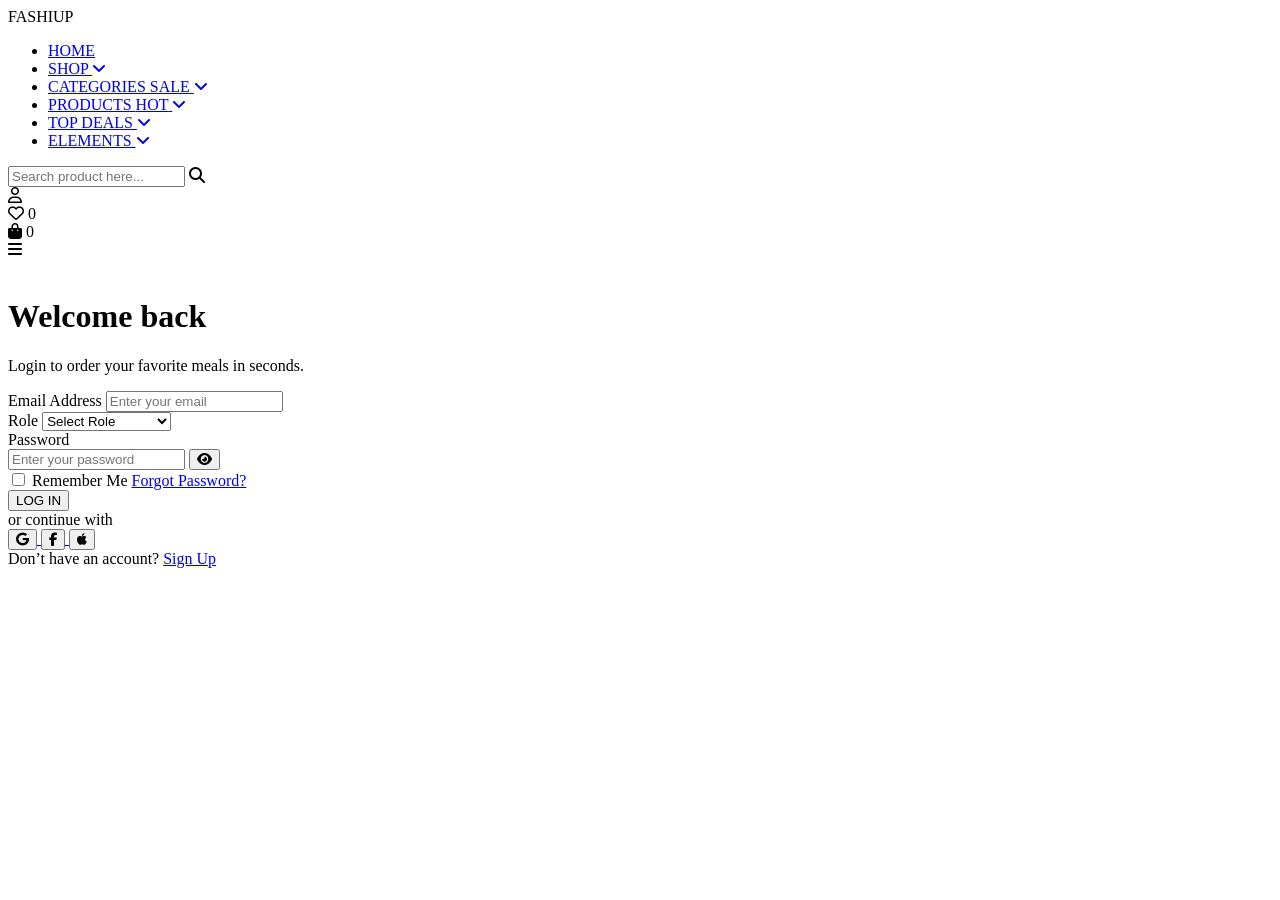
==== login.html @ 18b17694 "first commit" ====
<!DOCTYPE html>
<html lang="en">

<head>
    <meta charset="UTF-8">
    <meta name="viewport" content="width=device-width, initial-scale=1.0">
    <title>Login</title>
    <!-- ICONS -->
    <link rel="stylesheet" href="https://cdnjs.cloudflare.com/ajax/libs/font-awesome/6.5.2/css/all.min.css" />
    <link rel="stylesheet" href="style.css">
    <link rel="stylesheet" href="./login.css">
</head>

<body>

    <body>
        <!-- ================= HEADER ================= -->
        <header>

            <nav class="navbar">

                <div class="logo">FASHIUP</div>

                <ul class="nav-links" id="navLinks">

                    <li><a href="#">HOME</a></li>

                    <li>
                        <a href="#">
                            SHOP <i class="fa-solid fa-angle-down"></i>
                        </a>
                    </li>

                    <li>
                        <a href="#">
                            CATEGORIES
                            <span class="badge">SALE</span>
                            <i class="fa-solid fa-angle-down"></i>
                        </a>
                    </li>

                    <li>
                        <a href="#">
                            PRODUCTS
                            <span class="badge hot">HOT</span>
                            <i class="fa-solid fa-angle-down"></i>
                        </a>
                    </li>

                    <li>
                        <a href="#">
                            TOP DEALS <i class="fa-solid fa-angle-down"></i>
                        </a>
                    </li>

                    <li>
                        <a href="#">
                            ELEMENTS <i class="fa-solid fa-angle-down"></i>
                        </a>
                    </li>

                </ul>

                <div class="right-nav">

                    <div class="search-box">
                        <input type="text" placeholder="Search product here..." />
                        <i class="fa-solid fa-magnifying-glass"></i>
                    </div>

                    <div class="icons">

                        <div>
                            <i class="fa-regular fa-user"></i>
                        </div>

                        <div>
                            <i class="fa-regular fa-heart"></i>
                            <span class="count">0</span>
                        </div>

                        <div>
                            <i class="fa-solid fa-bag-shopping"></i>
                            <span class="count">0</span>
                        </div>

                    </div>

                </div>

                <div class="menu-btn" id="menuBtn">
                    <i class="fa-solid fa-bars"></i>
                </div>

            </nav>

        </header>
        <main>

            <div class="card-container">
                <div class="card-header">
                    <div class="brand-pill">
                        <span><img src="./Assets/Stackly logo-100kb.webp" alt=""></span>
                    </div>
                    <h1>Welcome back</h1>
                    <p>Login to order your favorite meals in seconds.</p>
                </div>

                <form class="auth-form">
                    <div class="input-group">
                        <label>Email Address</label>

                        <input type="email" id="emailAddress" placeholder="Enter your email" required>
                    </div>
                    
                    <div class="input-group">
                        <label>Role</label>
                        <select name="role" id="role" required>
                            <option value="" selected disabled>Select Role</option>
                            <option value="User">User</option>
                            <option value="Restaurant Admin">Restaurant Admin</option>
                            <option value="Delivery Partner">Delivery Partner</option>
                        </select>
                    </div>

                    <div class="input-group">
                        <label>Password</label>

                        <div class="password-field">

                            <input type="password" id="password" placeholder="Enter your password" required
                                autocomplete="off">

                            <button type="button" class="toggle-password" id="togglePassword">
                                <i class="fas fa-eye"></i>
                            </button>

                        </div>
                    </div>
                    <div class="action-row remember-row">

                        <label class="remember-me">
                            <input type="checkbox" id="rememberMe">
                            <span>Remember Me</span>
                        </label>

                        <a href="./404.html">Forgot Password?</a>

                    </div>


                    <button type="submit" class="main-btn">LOG IN</button>

                    <div class="social-divider">or continue with</div>

                    <div class="social-row">
                        <a href="./404.html">
                            <button type="button" class="social-btn google"><i class="fab fa-google"></i></button>
                        </a>
                        <a href="./404.html">
                            <button type="button" class="social-btn facebook"><i class="fab fa-facebook-f"></i></button>
                        </a>
                        <a href="./404.html">
                            <button type="button" class="social-btn apple"><i class="fab fa-apple"></i></button>
                        </a>
                    </div>

                    <div class="footer-note">
                        Don’t have an account? <a href="sign.html">Sign Up</a>
                    </div>
                </form>
            </div>
        </main>
        <script>
            document.querySelector('.auth-form').addEventListener('submit', function (e) {
                e.preventDefault();

                const email =
                    document.getElementById('emailAddress').value;

                sessionStorage.setItem('userEmail', email);

                const role =
                    document.getElementById('role').value;

                sessionStorage.setItem(
                    'userRole',
                    role
                );

                if (role === 'User') {

                    window.location.href =
                        'Dashboard-Customer.html';

                } else if (role === 'Delivery Partner') {

                    window.location.href =
                        'Dashboard-DeliveryPartner.html';

                } else if (role === 'Restaurant Admin') {

                    window.location.href =
                        'Dashboard-Hotel.html';

                } else {

                    alert('Please select a role.');
                }
            });


            /* PASSWORD SHOW/HIDE */

            const togglePassword =
                document.getElementById('togglePassword');

            const password =
                document.getElementById('password');

            togglePassword.addEventListener('click', () => {

                if (password.type === 'password') {

                    password.type = 'text';

                    togglePassword.innerHTML =
                        '<i class="fas fa-eye-slash"></i>';

                } else {

                    password.type = 'password';

                    togglePassword.innerHTML =
                        '<i class="fas fa-eye"></i>';
                }

            });


            /* EMAIL VALIDATION */

            const emailInput =
                document.getElementById('emailAddress');

            emailInput.addEventListener('input', () => {

                /* REMOVE OLD ERROR */

                const existingError =
                    emailInput.parentElement
                        .querySelector('.error-message');

                if (existingError) {

                    existingError.remove();
                }

                const email =
                    emailInput.value.trim();

                const emailPattern =
                    /^[a-zA-Z0-9._%+-]+@[a-zA-Z0-9.-]+\.(com|in)$/;

                /* SHOW ERROR ONLY WHEN USER TYPES */

                if (
                    email.length > 0 &&
                    !emailPattern.test(email)
                ) {

                    showError(
                        emailInput,
                        'Email must end with .com or .in'
                    );
                }

            });


            /* SHOW ERROR FUNCTION */

            function showError(input, message) {

                const error =
                    document.createElement('small');

                error.className = 'error-message';

                error.style.color = 'red';

                error.style.marginTop = '5px';

                error.innerText = message;

                input.parentElement.appendChild(error);
            }
        </script>


    </body>

</html>
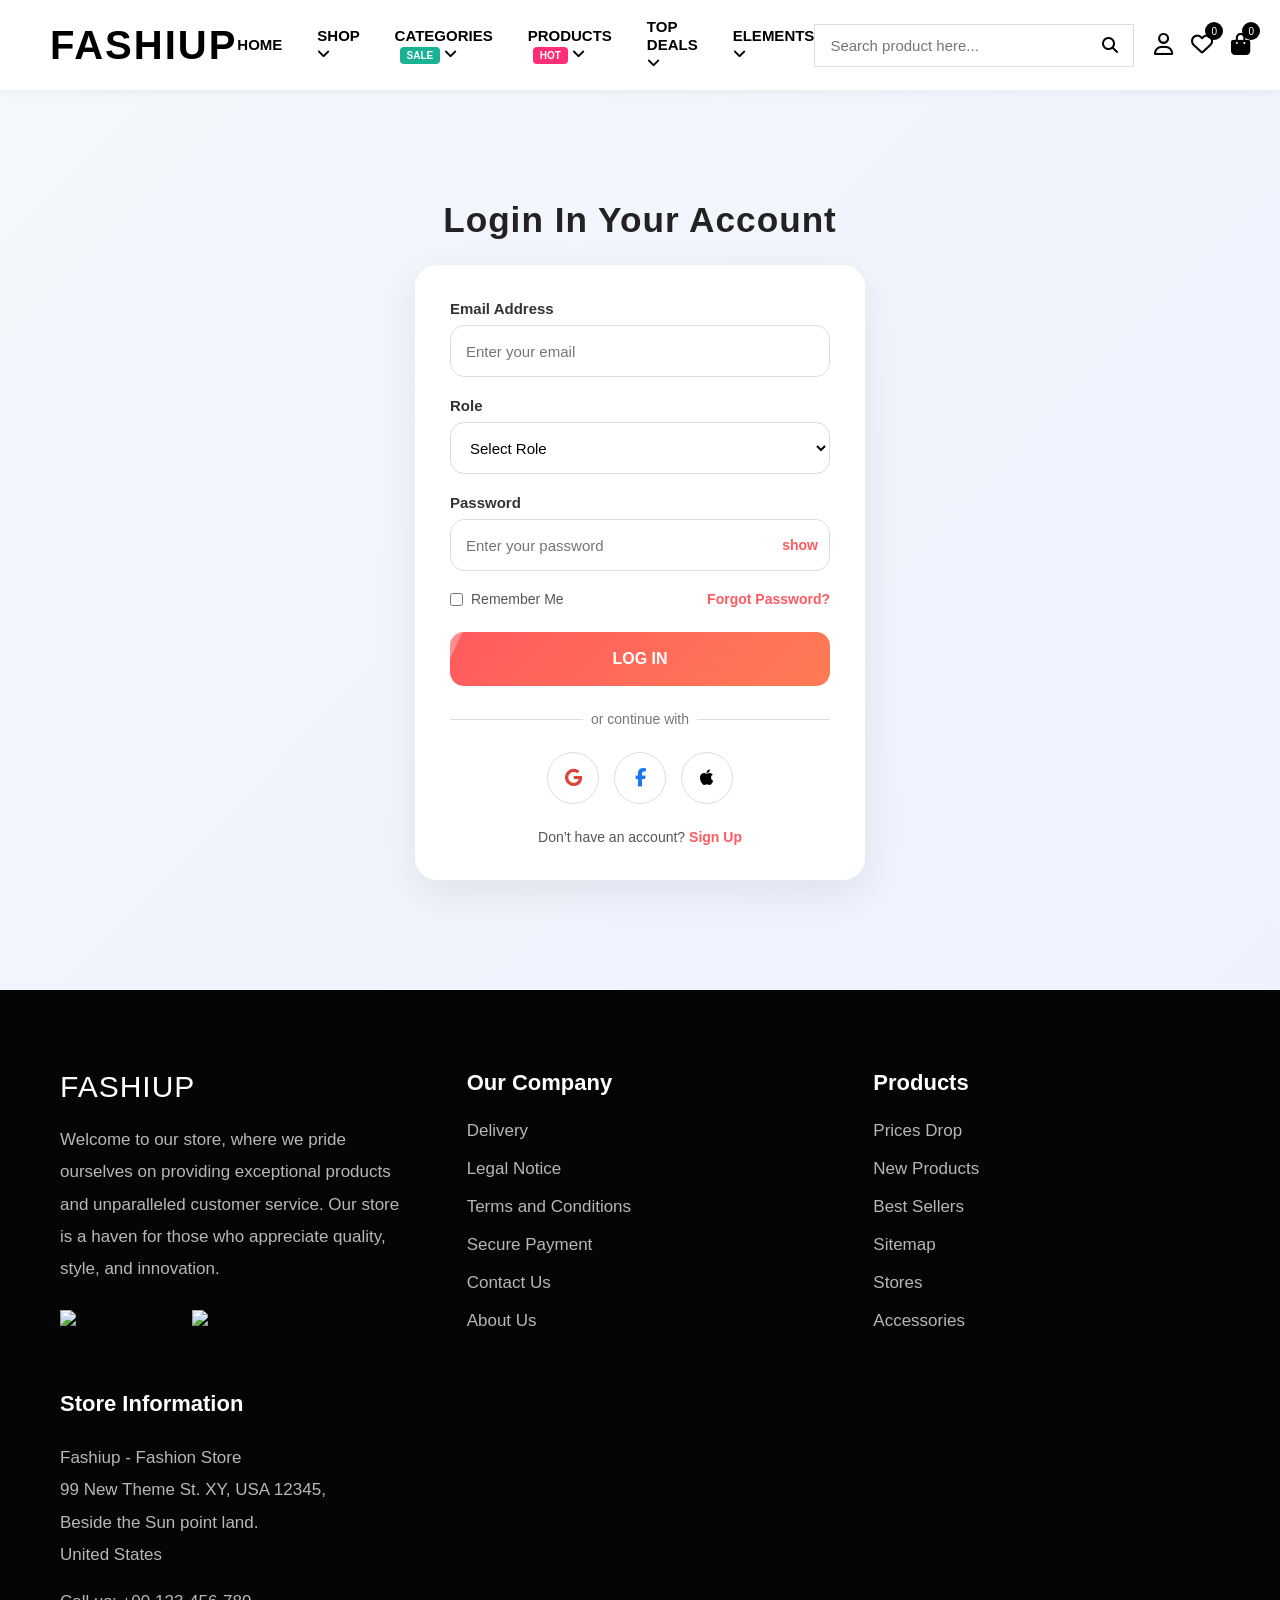
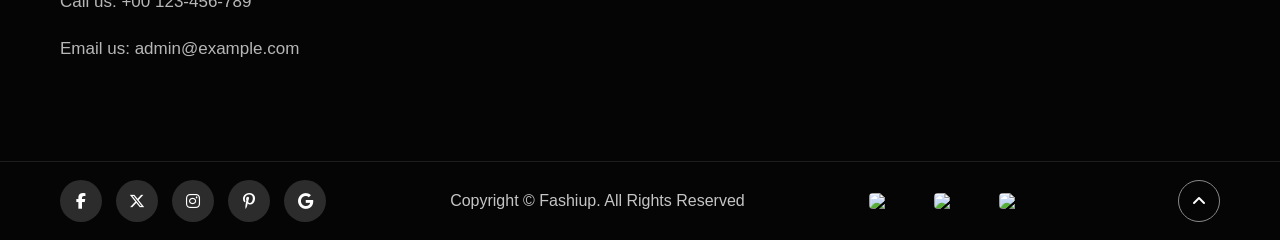
==== commit 9c4278c8: "login page completed" ====
--- a/login.html
+++ b/login.html
@@ -1,110 +1,115 @@
 <!DOCTYPE html>
 <html lang="en">
-
 <head>
-    <meta charset="UTF-8">
-    <meta name="viewport" content="width=device-width, initial-scale=1.0">
-    <title>Login</title>
-    <!-- ICONS -->
-    <link rel="stylesheet" href="https://cdnjs.cloudflare.com/ajax/libs/font-awesome/6.5.2/css/all.min.css" />
-    <link rel="stylesheet" href="style.css">
-    <link rel="stylesheet" href="./login.css">
+  <meta charset="UTF-8" />
+  <meta name="viewport" content="width=device-width, initial-scale=1.0"/>
+  <title>login</title>
+
+  <!-- ICONS -->
+  <link
+    rel="stylesheet"
+    href="https://cdnjs.cloudflare.com/ajax/libs/font-awesome/6.5.2/css/all.min.css"
+  />
+  <link rel="stylesheet" href="style.css">
+  <link rel="stylesheet" href="./login.css">
+    <link rel="stylesheet" href="https://fonts.googleapis.com/css2?family=Material+Symbols+Outlined" />
+ 
 </head>
-
 <body>
 
-    <body>
-        <!-- ================= HEADER ================= -->
-        <header>
-
-            <nav class="navbar">
-
-                <div class="logo">FASHIUP</div>
-
-                <ul class="nav-links" id="navLinks">
-
-                    <li><a href="#">HOME</a></li>
-
-                    <li>
-                        <a href="#">
-                            SHOP <i class="fa-solid fa-angle-down"></i>
-                        </a>
-                    </li>
-
-                    <li>
-                        <a href="#">
-                            CATEGORIES
-                            <span class="badge">SALE</span>
-                            <i class="fa-solid fa-angle-down"></i>
-                        </a>
-                    </li>
-
-                    <li>
-                        <a href="#">
-                            PRODUCTS
-                            <span class="badge hot">HOT</span>
-                            <i class="fa-solid fa-angle-down"></i>
-                        </a>
-                    </li>
-
-                    <li>
-                        <a href="#">
-                            TOP DEALS <i class="fa-solid fa-angle-down"></i>
-                        </a>
-                    </li>
-
-                    <li>
-                        <a href="#">
-                            ELEMENTS <i class="fa-solid fa-angle-down"></i>
-                        </a>
-                    </li>
-
-                </ul>
-
-                <div class="right-nav">
-
-                    <div class="search-box">
-                        <input type="text" placeholder="Search product here..." />
-                        <i class="fa-solid fa-magnifying-glass"></i>
-                    </div>
-
-                    <div class="icons">
-
-                        <div>
-                            <i class="fa-regular fa-user"></i>
-                        </div>
-
-                        <div>
-                            <i class="fa-regular fa-heart"></i>
-                            <span class="count">0</span>
-                        </div>
-
-                        <div>
-                            <i class="fa-solid fa-bag-shopping"></i>
-                            <span class="count">0</span>
-                        </div>
-
-                    </div>
-
+  <!-- ================= HEADER ================= -->
+
+  <header>
+
+    <nav class="navbar">
+
+      <div class="logo">FASHIUP</div>
+
+      <ul class="nav-links" id="navLinks">
+
+        <li><a href="#">HOME</a></li>
+
+        <li>
+          <a href="#">
+            SHOP <i class="fa-solid fa-angle-down"></i>
+          </a>
+        </li>
+
+        <li>
+          <a href="#">
+            CATEGORIES
+            <span class="badge">SALE</span>
+            <i class="fa-solid fa-angle-down"></i>
+          </a>
+        </li>
+
+        <li>
+          <a href="#">
+            PRODUCTS
+            <span class="badge hot">HOT</span>
+            <i class="fa-solid fa-angle-down"></i>
+          </a>
+        </li>
+
+        <li>
+          <a href="#">
+            TOP DEALS <i class="fa-solid fa-angle-down"></i>
+          </a>
+        </li>
+
+        <li>
+          <a href="#">
+            ELEMENTS <i class="fa-solid fa-angle-down"></i>
+          </a>
+        </li>
+
+      </ul>
+
+      <div class="right-nav">
+
+        <div class="search-box">
+          <input type="text" placeholder="Search product here..." />
+          <i class="fa-solid fa-magnifying-glass"></i>
+        </div>
+
+        <div class="icons">
+
+          <div>
+            <i class="fa-regular fa-user"></i>
+          </div>
+
+          <div>
+            <i class="fa-regular fa-heart"></i>
+            <span class="count">0</span>
+          </div>
+
+          <div>
+            <i class="fa-solid fa-bag-shopping"></i>
+            <span class="count">0</span>
+          </div>
+
+        </div>
+
+      </div>
+
+      <div class="menu-btn" id="menuBtn">
+        <i class="fa-solid fa-bars"></i>
+      </div>
+
+    </nav>
+
+  </header>
+
+
+  <!-- ================= Login container ================= -->
+   <section class="login">
+
+<div class="card-header">
+                    <h1>Login in your account</h1>
                 </div>
-
-                <div class="menu-btn" id="menuBtn">
-                    <i class="fa-solid fa-bars"></i>
-                </div>
-
-            </nav>
-
-        </header>
-        <main>
-
-            <div class="card-container">
-                <div class="card-header">
-                    <div class="brand-pill">
-                        <span><img src="./Assets/Stackly logo-100kb.webp" alt=""></span>
-                    </div>
-                    <h1>Welcome back</h1>
-                    <p>Login to order your favorite meals in seconds.</p>
-                </div>
+    <div class="card-container">
+
+                
 
                 <form class="auth-form">
                     <div class="input-group">
@@ -118,8 +123,7 @@
                         <select name="role" id="role" required>
                             <option value="" selected disabled>Select Role</option>
                             <option value="User">User</option>
-                            <option value="Restaurant Admin">Restaurant Admin</option>
-                            <option value="Delivery Partner">Delivery Partner</option>
+                            <option value="Seller">Seller</option>
                         </select>
                     </div>
 
@@ -132,7 +136,7 @@
                                 autocomplete="off">
 
                             <button type="button" class="toggle-password" id="togglePassword">
-                                <i class="fas fa-eye"></i>
+                                show
                             </button>
 
                         </div>
@@ -170,134 +174,142 @@
                     </div>
                 </form>
             </div>
-        </main>
-        <script>
-            document.querySelector('.auth-form').addEventListener('submit', function (e) {
-                e.preventDefault();
-
-                const email =
-                    document.getElementById('emailAddress').value;
-
-                sessionStorage.setItem('userEmail', email);
-
-                const role =
-                    document.getElementById('role').value;
-
-                sessionStorage.setItem(
-                    'userRole',
-                    role
-                );
-
-                if (role === 'User') {
-
-                    window.location.href =
-                        'Dashboard-Customer.html';
-
-                } else if (role === 'Delivery Partner') {
-
-                    window.location.href =
-                        'Dashboard-DeliveryPartner.html';
-
-                } else if (role === 'Restaurant Admin') {
-
-                    window.location.href =
-                        'Dashboard-Hotel.html';
-
-                } else {
-
-                    alert('Please select a role.');
-                }
-            });
-
-
-            /* PASSWORD SHOW/HIDE */
-
-            const togglePassword =
-                document.getElementById('togglePassword');
-
-            const password =
-                document.getElementById('password');
-
-            togglePassword.addEventListener('click', () => {
-
-                if (password.type === 'password') {
-
-                    password.type = 'text';
-
-                    togglePassword.innerHTML =
-                        '<i class="fas fa-eye-slash"></i>';
-
-                } else {
-
-                    password.type = 'password';
-
-                    togglePassword.innerHTML =
-                        '<i class="fas fa-eye"></i>';
-                }
-
-            });
-
-
-            /* EMAIL VALIDATION */
-
-            const emailInput =
-                document.getElementById('emailAddress');
-
-            emailInput.addEventListener('input', () => {
-
-                /* REMOVE OLD ERROR */
-
-                const existingError =
-                    emailInput.parentElement
-                        .querySelector('.error-message');
-
-                if (existingError) {
-
-                    existingError.remove();
-                }
-
-                const email =
-                    emailInput.value.trim();
-
-                const emailPattern =
-                    /^[a-zA-Z0-9._%+-]+@[a-zA-Z0-9.-]+\.(com|in)$/;
-
-                /* SHOW ERROR ONLY WHEN USER TYPES */
-
-                if (
-                    email.length > 0 &&
-                    !emailPattern.test(email)
-                ) {
-
-                    showError(
-                        emailInput,
-                        'Email must end with .com or .in'
-                    );
-                }
-
-            });
-
-
-            /* SHOW ERROR FUNCTION */
-
-            function showError(input, message) {
-
-                const error =
-                    document.createElement('small');
-
-                error.className = 'error-message';
-
-                error.style.color = 'red';
-
-                error.style.marginTop = '5px';
-
-                error.innerText = message;
-
-                input.parentElement.appendChild(error);
-            }
-        </script>
-
-
-    </body>
-
+   </section>
+  
+    <!-- ================= FOOTER SECTION ================= -->
+
+  <footer>
+
+    <div class="footer-container">
+
+      <!-- COLUMN 1 -->
+
+      <div class="footer-col">
+
+        <h3>FASHIUP</h3>
+
+        <p>
+          Welcome to our store, where we pride ourselves on
+          providing exceptional products and unparalleled customer service.
+          Our store is a haven for those who appreciate quality,
+          style, and innovation.
+        </p>
+
+        <div class="app-buttons">
+
+          <img src="https://upload.wikimedia.org/wikipedia/commons/7/78/Google_Play_Store_badge_EN.svg">
+
+          <img src="https://developer.apple.com/assets/elements/badges/download-on-the-app-store.svg">
+
+        </div>
+
+      </div>
+
+      <!-- COLUMN 2 -->
+
+      <div class="footer-col">
+
+        <h2>Our Company</h2>
+
+        <div class="footer-links">
+          <a href="#">Delivery</a>
+          <a href="#">Legal Notice</a>
+          <a href="#">Terms and Conditions</a>
+          <a href="#">Secure Payment</a>
+          <a href="#">Contact Us</a>
+          <a href="#">About Us</a>
+        </div>
+
+      </div>
+
+      <!-- COLUMN 3 -->
+
+      <div class="footer-col">
+
+        <h2>Products</h2>
+
+        <div class="footer-links">
+          <a href="#">Prices Drop</a>
+          <a href="#">New Products</a>
+          <a href="#">Best Sellers</a>
+          <a href="#">Sitemap</a>
+          <a href="#">Stores</a>
+          <a href="#">Accessories</a>
+        </div>
+
+      </div>
+
+      <!-- COLUMN 4 -->
+
+      <div class="footer-col">
+
+        <h2>Store Information</h2>
+
+        <p>
+          Fashiup - Fashion Store <br>
+          99 New Theme St. XY, USA 12345, <br>
+          Beside the Sun point land. <br>
+          United States
+        </p>
+
+        <p>Call us: +00 123-456-789</p>
+
+        <p>Email us: admin@example.com</p>
+
+      </div>
+
+    </div>
+
+    <!-- ================= FOOTER BOTTOM ================= -->
+
+    <div class="footer-bottom">
+
+      <!-- SOCIAL -->
+
+      <div class="social-icons">
+
+        <a href="#"><i class="fa-brands fa-facebook-f"></i></a>
+
+        <a href="#"><i class="fa-brands fa-x-twitter"></i></a>
+
+        <a href="#"><i class="fa-brands fa-instagram"></i></a>
+
+        <a href="#"><i class="fa-brands fa-pinterest-p"></i></a>
+
+        <a href="#"><i class="fa-brands fa-google"></i></a>
+
+      </div>
+
+      <!-- COPYRIGHT -->
+
+      <div class="copyright">
+        Copyright © Fashiup. All Rights Reserved
+      </div>
+
+      <!-- PAYMENT -->
+
+      <div class="payment">
+
+        <img src="https://upload.wikimedia.org/wikipedia/commons/5/5e/Visa_Inc._logo.svg">
+
+        <img src="https://upload.wikimedia.org/wikipedia/commons/b/b7/MasterCard_Logo.svg">
+
+        <img src="https://upload.wikimedia.org/wikipedia/commons/a/a4/Paypal_2014_logo.png">
+
+      </div>
+
+      <!-- TOP BUTTON -->
+
+      <div class="top-btn" id="topBtn">
+        <i class="fa-solid fa-angle-up"></i>
+      </div>
+
+    </div>
+
+  </footer>
+
+  <script src="script.js"></script>
+  <script src="./login.js"></script>
+
+</body>
 </html>
--- a/style.css
+++ b/style.css
@@ -0,0 +1,616 @@
+
+    *{
+      margin:0;
+      padding:0;
+      box-sizing:border-box;
+      font-family:Arial, Helvetica, sans-serif;
+    }
+
+    body{
+      overflow-x:hidden;
+    }
+
+    a{
+      text-decoration:none;
+      color:black;
+    }
+
+    /* ================= NAVBAR ================= */
+
+    header{
+      width:100%;
+      background:white;
+      position:sticky;
+      top:0;
+      z-index:1000;
+      box-shadow:0 2px 10px rgba(0,0,0,0.05);
+    }
+
+    .navbar{
+      width:100%;
+      min-height:90px;
+
+      display:flex;
+      justify-content:space-between;
+      align-items:center;
+
+      padding:0 50px;
+    }
+
+    .logo{
+      font-size:40px;
+      font-weight:bold;
+      letter-spacing:2px;
+    }
+
+    .nav-links{
+      display:flex;
+      align-items:center;
+      gap:35px;
+    }
+
+    .nav-links li{
+      list-style:none;
+      position:relative;
+    }
+
+    .nav-links li a{
+      font-size:15px;
+      font-weight:600;
+      transition:0.3s;
+    }
+
+    .nav-links li a:hover{
+      color:#c97d53;
+    }
+
+    .badge{
+      background:#19b394;
+      color:white;
+      font-size:10px;
+      padding:3px 7px;
+      border-radius:4px;
+      margin-left:5px;
+    }
+
+    .badge.hot{
+      background:#ff2d75;
+    }
+
+    .right-nav{
+      display:flex;
+      align-items:center;
+      gap:20px;
+    }
+
+    .search-box{
+      display:flex;
+      align-items:center;
+      border:1px solid #ddd;
+      padding:12px 15px;
+      width:320px;
+      background:white;
+    }
+
+    .search-box input{
+      border:none;
+      outline:none;
+      width:100%;
+      font-size:15px;
+    }
+
+    .search-box i{
+      cursor:pointer;
+    }
+
+    .icons{
+      display:flex;
+      align-items:center;
+      gap:18px;
+      font-size:22px;
+    }
+
+    .icons div{
+      position:relative;
+      cursor:pointer;
+    }
+
+    .count{
+      position:absolute;
+      top:-10px;
+      right:-10px;
+
+      background:black;
+      color:white;
+
+      width:18px;
+      height:18px;
+
+      border-radius:50%;
+
+      display:flex;
+      justify-content:center;
+      align-items:center;
+
+      font-size:10px;
+    }
+
+    /* ================= HERO ================= */
+
+    .hero{
+      width:100%;
+      padding: 20px;
+      min-height:100vh;
+      overflow-x: hidden;
+      background:
+      linear-gradient(rgba(255,255,255,0.1),rgba(255,255,255,0.1)),
+      url("./src/home.webp");
+     background-repeat:no-repeat;
+
+     background-size:cover;
+    background-position:center top;
+
+      display:flex;
+      align-items:center;
+      justify-content:flex-end;
+      padding:50px 8%;
+        transition: 1s;
+    }
+
+    .hero:hover .side-arrow{
+      display: flex;
+
+    }
+
+
+    .side-arrow{
+      height:50px;
+      width: 50px;
+      border-radius: 50%;
+      border: none;
+      color: white;
+      background: black;
+      font-weight: bold;
+      display: none;
+      justify-content: center;
+      align-items: center;
+      position: absolute;
+      transition: 1s;
+    }
+
+    .arr1{  
+      top: 50%;
+      padding-left: 8px;
+      left: 40px;
+    }
+
+      .arr2{
+      top: 50%;
+      right: 40px;
+    }
+
+
+ 
+    .hero-content{
+        display: none;
+      max-width:500px;
+    }
+
+
+.hero-content.active{
+    display:block;
+}
+
+    .hero-content p{
+      font-size:20px;
+      letter-spacing:1px;
+      margin-bottom:20px;
+    }
+
+    .hero-content h1{
+      font-size:78px;
+      line-height:1.1;
+      font-weight:500;
+      margin-bottom:35px;
+    }
+
+    .hero-content button{
+      padding:18px 35px;
+      border:none;
+      background:black;
+      color:white;
+      font-size:15px;
+      font-weight:bold;
+      cursor:pointer;
+      transition:0.4s;
+    }
+
+    .hero-content button:hover{
+      background:#c97d53;
+    }
+
+    /* ================= HAMBURGER ================= */
+
+    .menu-btn{
+      display:none;
+      font-size:28px;
+      cursor:pointer;
+    }
+
+    /* ================= RESPONSIVE ================= */
+
+    @media(max-width:1200px){
+
+        .hero{
+            background-position: center;
+        }
+
+      .nav-links{
+        gap:20px;
+      }
+
+      .hero-content h1{
+        font-size:60px;
+      }
+
+      .search-box{
+        width:250px;
+      }
+    }
+
+    @media(max-width:992px){
+
+      .navbar{
+        padding:20px;
+      }
+
+      .menu-btn{
+        display:block;
+      }
+
+      .nav-links{
+        position:absolute;
+        top:90px;
+        left:-100%;
+
+        width:100%;
+        background:white;
+
+        flex-direction:column;
+        align-items:flex-start;
+
+        padding:30px;
+
+        transition:0.5s;
+      }
+
+      .nav-links.active{
+        left:0;
+      }
+
+      .right-nav{
+        display:none;
+      }
+
+      .hero{
+        justify-content:center;
+        text-align:center;
+      }
+
+      .hero-content h1{
+        font-size:55px;
+      }
+    }
+
+    @media(max-width:768px){
+
+      .logo{
+        font-size:30px;
+      }
+
+      .hero{
+        padding:40px 20px;
+      }
+
+      .hero-content p{
+        font-size:16px;
+      }
+
+      .hero-content h1{
+        font-size:42px;
+      }
+
+      .hero-content button{
+        padding:15px 28px;
+      }
+    }
+
+    @media (max-width:768px) {
+            .hero{
+        justify-content:center;
+        text-align:center;
+        padding:20px;
+
+        background-position:left;
+    }
+
+        
+    }
+
+    @media(max-width:480px){
+
+          .hero{
+        min-height:100vh;
+        padding:15px;
+            background-position:20% center;
+    }
+      .hero-content h1{
+        font-size:34px;
+      }
+
+      .hero-content p{
+        font-size:14px;
+      }
+
+      .hero-content button{
+        width:100%;
+      }
+
+      .navbar{
+        min-height:75px;
+      }
+
+      .nav-links{
+        top:75px;
+      }
+    }
+
+    @media (max-width:320px) {
+                .hero{
+        min-height:100vh;
+        padding:15px;
+            background-position:20% center;
+    }
+    }
+
+
+    /* footer */
+
+    a{
+  text-decoration:none;
+}
+
+/* ================= FOOTER ================= */
+
+footer{
+  width:100%;
+  background:#050505;
+  color:white;
+  overflow:hidden;
+}
+
+.footer-container{
+  width:100%;
+  max-width:1400px;
+  margin:auto;
+
+  display:grid;
+  grid-template-columns:
+  repeat(auto-fit,minmax(250px,1fr));
+
+  gap:60px;
+
+  padding:80px 60px;
+}
+
+/* ================= COLUMN ================= */
+
+.footer-col h2{
+  font-size:22px;
+  margin-bottom:25px;
+  font-weight:600;
+}
+
+.footer-col h3{
+  font-size:30px;
+  margin-bottom:20px;
+  font-weight:500;
+  letter-spacing:1px;
+}
+
+.footer-col p{
+  color:#b7b7b7;
+  line-height:1.9;
+  font-size:17px;
+  margin-bottom:15px;
+}
+
+.footer-links{
+  display:flex;
+  flex-direction:column;
+  gap:18px;
+}
+
+.footer-links a{
+  color:#b7b7b7;
+  transition:0.3s;
+  font-size:17px;
+}
+
+.footer-links a:hover{
+  color:white;
+  transform:translateX(5px);
+}
+
+/* ================= APP BUTTONS ================= */
+
+.app-buttons{
+  display:flex;
+  gap:12px;
+  margin-top:25px;
+  flex-wrap:wrap;
+}
+
+.app-buttons img{
+  width:120px;
+  cursor:pointer;
+  transition:0.3s;
+}
+
+.app-buttons img:hover{
+  transform:scale(1.05);
+}
+
+/* ================= BOTTOM FOOTER ================= */
+
+.footer-bottom{
+  border-top:1px solid rgba(255,255,255,0.1);
+
+  display:flex;
+  justify-content:space-between;
+  align-items:center;
+
+  padding:18px 60px;
+  gap:20px;
+  flex-wrap:wrap;
+}
+
+/* ================= SOCIAL ICONS ================= */
+
+.social-icons{
+  display:flex;
+  align-items:center;
+  gap:14px;
+}
+
+.social-icons a{
+  width:42px;
+  height:42px;
+
+  background:#2c2c2c;
+  border-radius:50%;
+
+  display:flex;
+  justify-content:center;
+  align-items:center;
+
+  color:white;
+  font-size:16px;
+
+  transition:0.3s;
+}
+
+.social-icons a:hover{
+  background:white;
+  color:black;
+  transform:translateY(-5px);
+}
+
+/* ================= COPYRIGHT ================= */
+
+.copyright{
+  color:#c5c5c5;
+  font-size:16px;
+  text-align:center;
+}
+
+/* ================= PAYMENT ================= */
+
+.payment{
+  display:flex;
+  align-items:center;
+  gap:10px;
+  flex-wrap:wrap;
+}
+
+.payment img{
+  width:55px;
+  border-radius:4px;
+}
+
+/* ================= TOP BUTTON ================= */
+
+.top-btn{
+  width:42px;
+  height:42px;
+
+  border:1px solid #888;
+  border-radius:50%;
+
+  display:flex;
+  justify-content:center;
+  align-items:center;
+
+  color:white;
+  cursor:pointer;
+
+  transition:0.3s;
+}
+
+.top-btn:hover{
+  background:white;
+  color:black;
+}
+
+/* ================= RESPONSIVE ================= */
+
+@media(max-width:992px){
+
+  .footer-container{
+    padding:60px 30px;
+    gap:40px;
+  }
+
+  .footer-bottom{
+    padding:20px 30px;
+    justify-content:center;
+  }
+}
+
+@media(max-width:768px){
+
+  .footer-container{
+    grid-template-columns:1fr;
+    text-align:center;
+  }
+
+  .footer-links{
+    align-items:center;
+  }
+
+  .app-buttons{
+    justify-content:center;
+  }
+
+  .footer-bottom{
+    flex-direction:column;
+  }
+
+  .social-icons{
+    justify-content:center;
+  }
+
+  .payment{
+    justify-content:center;
+  }
+}
+
+@media(max-width:480px){
+
+  .footer-container{
+    padding:50px 20px;
+  }
+
+  .footer-col h3{
+    font-size:26px;
+  }
+
+  .footer-col p,
+  .footer-links a{
+    font-size:15px;
+  }
+
+  .copyright{
+    font-size:14px;
+  }
+}
--- a/login.css
+++ b/login.css
@@ -0,0 +1,349 @@
+/* ================= LOGIN SECTION ================= */
+
+.login{
+    width: 100%;
+    min-height: 100vh;
+    background: linear-gradient(135deg,#f4f7fb,#eef2ff);
+    display: flex;
+    flex-direction: column;
+    justify-content: center;
+    align-items: center;
+    padding: 40px 20px;
+    overflow: hidden;
+}
+
+/* ================= HEADER ================= */
+
+.card-header{
+    text-align: center;
+    margin-bottom: 25px;
+    animation: fadeDown 1s ease;
+}
+
+.card-header h1{
+    font-size: 2.2rem;
+    color: #222;
+    font-weight: 700;
+    text-transform: capitalize;
+    letter-spacing: 1px;
+}
+
+/* ================= CARD ================= */
+
+.card-container{
+    width: 100%;
+    max-width: 450px;
+    background: rgba(255,255,255,0.95);
+    padding: 35px;
+    border-radius: 22px;
+    box-shadow: 0 12px 40px rgba(0,0,0,0.08);
+    backdrop-filter: blur(8px);
+
+    animation: fadeUp 1s ease;
+    transition: 0.4s ease;
+}
+
+.card-container:hover{
+    transform: translateY(-5px);
+    box-shadow: 0 18px 50px rgba(0,0,0,0.12);
+}
+
+/* ================= FORM ================= */
+
+.auth-form{
+    width: 100%;
+}
+
+.input-group{
+    margin-bottom: 20px;
+    animation: fadeIn 1s ease;
+}
+
+.input-group label{
+    display: block;
+    margin-bottom: 8px;
+    font-size: 15px;
+    font-weight: 600;
+    color: #333;
+}
+
+.input-group input,
+.input-group select{
+    width: 100%;
+    height: 52px;
+    padding: 0 15px;
+    border: 1px solid #dcdcdc;
+    border-radius: 14px;
+    outline: none;
+    font-size: 15px;
+    transition: all 0.3s ease;
+    background: #fff;
+}
+
+/* INPUT ANIMATION */
+
+.input-group input:focus,
+.input-group select:focus{
+    border-color: #ff5a5f;
+    box-shadow: 0 0 0 5px rgba(255,90,95,0.15);
+    transform: scale(1.02);
+}
+
+/* ================= PASSWORD FIELD ================= */
+
+.password-field{
+    position: relative;
+}
+
+.password-field input{
+    padding-right: 70px;
+}
+
+.toggle-password{
+    position: absolute;
+    right: 12px;
+    top: 50%;
+    transform: translateY(-50%);
+    border: none;
+    background: transparent;
+    color: #ff5a5f;
+    font-weight: 700;
+    cursor: pointer;
+    font-size: 14px;
+    transition: 0.3s ease;
+}
+
+.toggle-password:hover{
+    color: #e5494e;
+    transform: translateY(-50%) scale(1.1);
+}
+
+/* ================= REMEMBER ROW ================= */
+
+.remember-row{
+    display: flex;
+    justify-content: space-between;
+    align-items: center;
+    margin-bottom: 25px;
+    gap: 10px;
+    flex-wrap: wrap;
+}
+
+.remember-me{
+    display: flex;
+    align-items: center;
+    gap: 8px;
+    font-size: 14px;
+    color: #555;
+}
+
+.remember-row a{
+    color: #ff5a5f;
+    font-size: 14px;
+    font-weight: 600;
+    transition: 0.3s ease;
+}
+
+.remember-row a:hover{
+    text-decoration: underline;
+    transform: translateX(3px);
+}
+
+/* ================= MAIN BUTTON ================= */
+
+.main-btn{
+    width: 100%;
+    height: 54px;
+    border: none;
+    border-radius: 14px;
+    background: linear-gradient(135deg,#ff5a5f,#ff7b54);
+    color: white;
+    font-size: 16px;
+    font-weight: 700;
+    cursor: pointer;
+    transition: 0.4s ease;
+    position: relative;
+    overflow: hidden;
+}
+
+/* BUTTON HOVER EFFECT */
+
+.main-btn:hover{
+    transform: translateY(-3px);
+    box-shadow: 0 10px 25px rgba(255,90,95,0.35);
+}
+
+/* SHINE EFFECT */
+
+.main-btn::before{
+    content: "";
+    position: absolute;
+    top: 0;
+    left: -100%;
+    width: 100%;
+    height: 100%;
+    background: rgba(255,255,255,0.3);
+    transform: skewX(-25deg);
+    transition: 0.6s;
+}
+
+.main-btn:hover::before{
+    left: 120%;
+}
+
+/* ================= DIVIDER ================= */
+
+.social-divider{
+    text-align: center;
+    margin: 25px 0;
+    font-size: 14px;
+    color: #777;
+    position: relative;
+}
+
+.social-divider::before,
+.social-divider::after{
+    content: "";
+    position: absolute;
+    top: 50%;
+    width: 35%;
+    height: 1px;
+    background: #ddd;
+}
+
+.social-divider::before{
+    left: 0;
+}
+
+.social-divider::after{
+    right: 0;
+}
+
+/* ================= SOCIAL BUTTONS ================= */
+
+.social-row{
+    display: flex;
+    justify-content: center;
+    gap: 15px;
+    margin-bottom: 25px;
+}
+
+.social-btn{
+    width: 52px;
+    height: 52px;
+    border-radius: 50%;
+    border: 1px solid #ddd;
+    background: white;
+    cursor: pointer;
+    font-size: 18px;
+    transition: 0.4s ease;
+}
+
+.social-btn:hover{
+    transform: translateY(-5px) rotate(8deg);
+    box-shadow: 0 8px 20px rgba(0,0,0,0.12);
+}
+
+.google{
+    color: #db4437;
+}
+
+.facebook{
+    color: #1877f2;
+}
+
+.apple{
+    color: #000;
+}
+
+/* ================= FOOTER ================= */
+
+.footer-note{
+    text-align: center;
+    font-size: 14px;
+    color: #555;
+}
+
+.footer-note a{
+    color: #ff5a5f;
+    font-weight: 700;
+    transition: 0.3s;
+}
+
+.footer-note a:hover{
+    text-decoration: underline;
+}
+
+/* ================= KEYFRAMES ================= */
+
+@keyframes fadeUp{
+    from{
+        opacity: 0;
+        transform: translateY(50px);
+    }
+    to{
+        opacity: 1;
+        transform: translateY(0);
+    }
+}
+
+@keyframes fadeDown{
+    from{
+        opacity: 0;
+        transform: translateY(-40px);
+    }
+    to{
+        opacity: 1;
+        transform: translateY(0);
+    }
+}
+
+@keyframes fadeIn{
+    from{
+        opacity: 0;
+    }
+    to{
+        opacity: 1;
+    }
+}
+
+/* ================= RESPONSIVE ================= */
+
+@media(max-width:768px){
+
+    .card-header h1{
+        font-size: 1.8rem;
+    }
+
+    .card-container{
+        padding: 28px;
+    }
+}
+
+@media(max-width:480px){
+
+    .login{
+        padding: 20px 15px;
+    }
+
+    .card-header h1{
+        font-size: 1.5rem;
+    }
+
+    .card-container{
+        padding: 22px;
+        border-radius: 18px;
+    }
+
+    .input-group input,
+    .input-group select,
+    .main-btn{
+        height: 48px;
+        font-size: 14px;
+    }
+
+    .social-btn{
+        width: 45px;
+        height: 45px;
+    }
+}
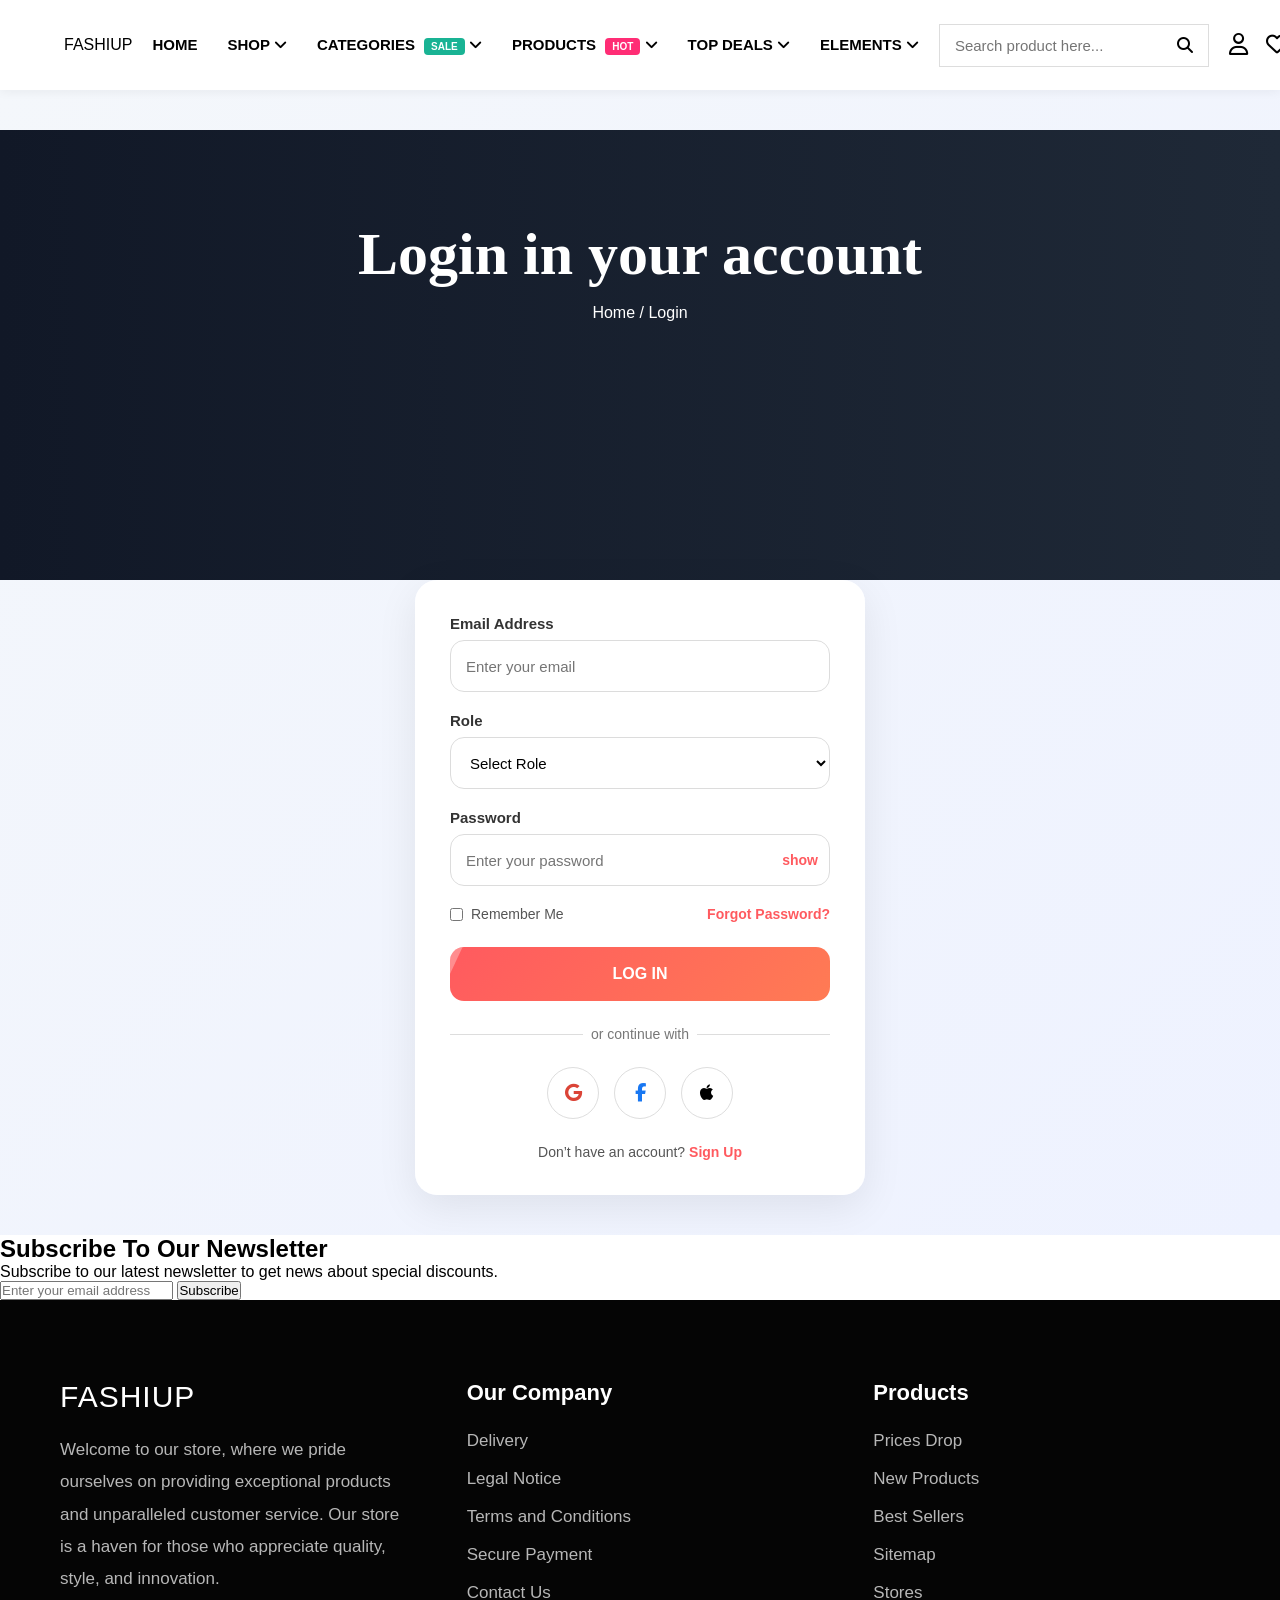
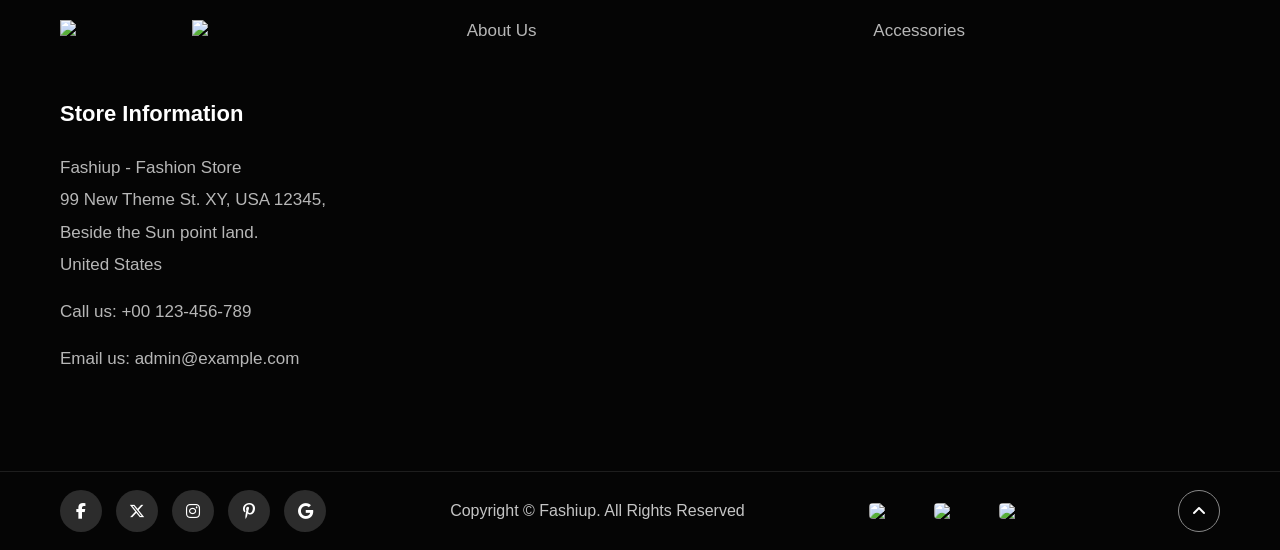
==== commit d7effe34: "check" ====
--- a/login.html
+++ b/login.html
@@ -104,9 +104,10 @@
   <!-- ================= Login container ================= -->
    <section class="login">
 
-<div class="card-header">
-                    <h1>Login in your account</h1>
-                </div>
+<section class="page-title">
+  <h1>Login in your account</h1>
+  <div class="breadcrumbs"><a href="index.html">Home</a><span> / </span><span>Login</span></div>
+</section>
     <div class="card-container">
 
                 
@@ -123,7 +124,7 @@
                         <select name="role" id="role" required>
                             <option value="" selected disabled>Select Role</option>
                             <option value="User">User</option>
-                            <option value="Seller">Seller</option>
+                            <option value="Admin">Admin</option>
                         </select>
                     </div>
 
@@ -177,7 +178,16 @@
    </section>
   
     <!-- ================= FOOTER SECTION ================= -->
-
+   <div class="newsletter">
+      <div>
+        <h2>Subscribe To Our Newsletter</h2>
+        <p>Subscribe to our latest newsletter to get news about special discounts.</p>
+      </div>
+      <form>
+        <input type="email" placeholder="Enter your email address" />
+        <button type="button">Subscribe</button>
+      </form>
+    </div>
   <footer>
 
     <div class="footer-container">
--- a/style.css
+++ b/style.css
@@ -1,616 +1,855 @@
-
-    *{
-      margin:0;
-      padding:0;
-      box-sizing:border-box;
-      font-family:Arial, Helvetica, sans-serif;
-    }
-
-    body{
-      overflow-x:hidden;
-    }
-
-    a{
-      text-decoration:none;
-      color:black;
-    }
-
-    /* ================= NAVBAR ================= */
-
-    header{
-      width:100%;
-      background:white;
-      position:sticky;
-      top:0;
-      z-index:1000;
-      box-shadow:0 2px 10px rgba(0,0,0,0.05);
-    }
-
-    .navbar{
-      width:100%;
-      min-height:90px;
-
-      display:flex;
-      justify-content:space-between;
-      align-items:center;
-
-      padding:0 50px;
-    }
-
-    .logo{
-      font-size:40px;
-      font-weight:bold;
-      letter-spacing:2px;
-    }
-
-    .nav-links{
-      display:flex;
-      align-items:center;
-      gap:35px;
-    }
-
-    .nav-links li{
-      list-style:none;
-      position:relative;
-    }
-
-    .nav-links li a{
-      font-size:15px;
-      font-weight:600;
-      transition:0.3s;
-    }
-
-    .nav-links li a:hover{
-      color:#c97d53;
-    }
-
-    .badge{
-      background:#19b394;
-      color:white;
-      font-size:10px;
-      padding:3px 7px;
-      border-radius:4px;
-      margin-left:5px;
-    }
-
-    .badge.hot{
-      background:#ff2d75;
-    }
-
-    .right-nav{
-      display:flex;
-      align-items:center;
-      gap:20px;
-    }
-
-    .search-box{
-      display:flex;
-      align-items:center;
-      border:1px solid #ddd;
-      padding:12px 15px;
-      width:320px;
-      background:white;
-    }
-
+* {
+    margin: 0;
+    padding: 0;
+    box-sizing: border-box;
+    font-family: Arial, Helvetica, sans-serif;
+}
+
+body {
+    overflow-x: hidden;
+}
+
+a {
+    text-decoration: none;
+    color: black;
+}
+
+/* ================= HEADER ================= */
+
+header {
+    width: 100%;
+    background: white;
+    position: sticky;
+    top: 0;
+    z-index: 1000;
+    box-shadow: 0 2px 10px rgba(0, 0, 0, 0.05);
+}
+
+.navbar {
+    min-height: 90px;
+    display: flex;
+    justify-content: space-between;
+    align-items: center;
+
+    padding: 0 5%;
+    gap: 20px;
+
+    position: relative;
+}
+
+/* ================= LOGO ================= */
+
+.logo img {
+    width: clamp(150px, 17vw, 185px);
+}
+
+/* ================= NAV LINKS ================= */
+
+.nav-links {
+    display: flex;
+    align-items: center;
+    gap: 30px;
+    white-space: nowrap;
+}
+
+.nav-links li {
+    list-style: none;
+    position: relative;
+}
+
+.nav-links li a {
+    font-size: 15px;
+    font-weight: 600;
+    transition: 0.3s;
+    color: black;
+    text-decoration: none;
+}
+
+.nav-links li a:hover {
+    color: #c97d53;
+}
+
+/* ================= BADGE ================= */
+
+.badge {
+    background: #19b394;
+    color: white;
+
+    font-size: 10px;
+    padding: 3px 7px;
+
+    border-radius: 4px;
+    margin-left: 5px;
+}
+
+.badge.hot {
+    background: #ff2d75;
+}
+
+/* ================= RIGHT NAV ================= */
+
+.right-nav {
+    display: flex;
+    align-items: center;
+    gap: 20px;
+    flex-shrink: 0;
+}
+
+/* ================= SEARCH BOX ================= */
+
+.search-box {
+    display: flex;
+    align-items: center;
+
+    border: 1px solid #ddd;
+
+    padding: 12px 15px;
+
+    width: clamp(230px, 25vw, 270px);
+    max-width: 100%;
+
+    background: white;
+}
+
+.search-box input {
+    border: none;
+    outline: none;
+
+    width: 100%;
+
+    font-size: 15px;
+}
+
+.search-box i {
+    cursor: pointer;
+}
+
+/* ================= ICONS ================= */
+
+.icons {
+    display: flex;
+    align-items: center;
+    gap: 18px;
+
+    font-size: 22px;
+}
+
+.icons div {
+    position: relative;
+    cursor: pointer;
+}
+
+.count {
+    position: absolute;
+
+    top: -10px;
+    right: -10px;
+
+    background: black;
+    color: white;
+
+    width: 18px;
+    height: 18px;
+
+    border-radius: 50%;
+
+    display: flex;
+    justify-content: center;
+    align-items: center;
+
+    font-size: 10px;
+}
+
+.container2 {
+    display: flex;
+    gap: 10px;
+
+}
+
+.menu-btn.toggle1 {
+    display: none;
+}
+
+.menu-btn {
+    padding-left: 30px;
+    display: none;
+    font-size: 23px;
+    font-weight: bold;
+    cursor: pointer;
+}
+
+.close-btn {
+    display: none;
+    font-size: 23px;
+    font-weight: bold;
+    cursor: pointer;
+}
+
+.menu-btn2 {
+    padding-left: 30px;
+    display: none;
+    font-size: 23px;
+    font-weight: bold;
+    cursor: pointer;
+}
+
+.close-btn2 {
+    display: none;
+    font-size: 23px;
+    font-weight: bold;
+    cursor: pointer;
+}
+
+
+@media (max-width:1220px) {
+
+
+    .menu-btn {
+        display: block;
+    }
+
+    .close-btn {
+        display: none;
+        z-index: 100000;
+    }
+
+    .nav-links {
+        display: none;
+        z-index: 100000;
+        position: absolute;
+        left: 0px;
+        background: red;
+        height: 100vh;
+        width: 100%;
+        align-items: flex-start;
+        justify-content: center;
+        padding-top: 140px;
+        padding-left: 20px;
+        text-align: left;
+        flex-direction: column;
+    }
+
+
+}
+
+@media (max-width:640px) {
+
+
+    .nav-links {
+        display: flex;
+        flex-direction: column;
+        align-items: flex-start;
+        gap: 30px;
+        white-space: nowrap;
+        z-index: none;
+        position: static;
+        left: 0;
+        background: none;
+        height: none;
+        width: none;
+        justify-content: none;
+        padding-top: 0;
+        padding-left: 0;
+        text-align: none;
+    }
+
+ 
+.right-nav {
+    display: none;
+    position: absolute;
+    top: 0px;
+    left: 0;
+    align-items: flex-start;
+    flex-direction: column;
+    justify-content: flex-start;
+    gap: 0px;
+    flex-shrink: 0;
+    background: red;
+    width: 100%;
+    height: 100vh;
+    padding-top: 10px;
+    padding-left: 20px;
+}
+ 
+ 
+    .menu-btn{
+        display: none;
+        /* position: absolute;
+        right: 30px;
+        top: 25px;
+        z-index: 100000; */
+    }  
+
+    .menu-btn2{
+            display: block;
+                position: static;
+                color: red;
+    }
+
+     .close-btn2{
+                display: none;
+                position: static;
+                color: black;
+                z-index: 100000;
+    }
+
+    .close-btn{
+        display: none;
+          /* position: absolute;
+        right: 30px;
+        top: 25px;
+        z-index: 100000; */
+    }
+    .container2{
+        display: flex;
+        flex-direction: column;
+        align-items: flex-start;
+        margin-bottom: 400px;
+    }
+
+
+ 
+    .icons{
+        flex-direction: column;
+    }
+ 
     .search-box input{
-      border:none;
-      outline:none;
-      width:100%;
-      font-size:15px;
-    }
-
-    .search-box i{
-      cursor:pointer;
-    }
-
-    .icons{
-      display:flex;
-      align-items:center;
-      gap:18px;
-      font-size:22px;
-    }
-
-    .icons div{
-      position:relative;
-      cursor:pointer;
-    }
-
-    .count{
-      position:absolute;
-      top:-10px;
-      right:-10px;
-
-      background:black;
-      color:white;
-
-      width:18px;
-      height:18px;
-
-      border-radius:50%;
-
-      display:flex;
-      justify-content:center;
-      align-items:center;
-
-      font-size:10px;
-    }
-
-    /* ================= HERO ================= */
-
-    .hero{
-      width:100%;
-      padding: 20px;
-      min-height:100vh;
-      overflow-x: hidden;
-      background:
-      linear-gradient(rgba(255,255,255,0.1),rgba(255,255,255,0.1)),
-      url("./src/home.webp");
-     background-repeat:no-repeat;
-
-     background-size:cover;
-    background-position:center top;
-
-      display:flex;
-      align-items:center;
-      justify-content:flex-end;
-      padding:50px 8%;
-        transition: 1s;
-    }
-
-    .hero:hover .side-arrow{
-      display: flex;
-
-    }
-
-
-    .side-arrow{
-      height:50px;
-      width: 50px;
-      border-radius: 50%;
-      border: none;
-      color: white;
-      background: black;
-      font-weight: bold;
-      display: none;
-      justify-content: center;
-      align-items: center;
-      position: absolute;
-      transition: 1s;
-    }
-
-    .arr1{  
-      top: 50%;
-      padding-left: 8px;
-      left: 40px;
-    }
-
-      .arr2{
-      top: 50%;
-      right: 40px;
-    }
-
-
- 
-    .hero-content{
         display: none;
-      max-width:500px;
-    }
-
-
-.hero-content.active{
-    display:block;
-}
-
-    .hero-content p{
-      font-size:20px;
-      letter-spacing:1px;
-      margin-bottom:20px;
-    }
-
-    .hero-content h1{
-      font-size:78px;
-      line-height:1.1;
-      font-weight:500;
-      margin-bottom:35px;
-    }
-
-    .hero-content button{
-      padding:18px 35px;
-      border:none;
-      background:black;
-      color:white;
-      font-size:15px;
-      font-weight:bold;
-      cursor:pointer;
-      transition:0.4s;
-    }
-
-    .hero-content button:hover{
-      background:#c97d53;
-    }
-
-    /* ================= HAMBURGER ================= */
-
-    .menu-btn{
-      display:none;
-      font-size:28px;
-      cursor:pointer;
-    }
-
-    /* ================= RESPONSIVE ================= */
-
-    @media(max-width:1200px){
-
-        .hero{
-            background-position: center;
-        }
-
-      .nav-links{
-        gap:20px;
-      }
-
-      .hero-content h1{
-        font-size:60px;
-      }
-
-      .search-box{
-        width:250px;
-      }
-    }
-
-    @media(max-width:992px){
-
-      .navbar{
-        padding:20px;
-      }
-
-      .menu-btn{
-        display:block;
-      }
-
-      .nav-links{
-        position:absolute;
-        top:90px;
-        left:-100%;
-
-        width:100%;
-        background:white;
-
-        flex-direction:column;
-        align-items:flex-start;
-
-        padding:30px;
-
-        transition:0.5s;
-      }
-
-      .nav-links.active{
-        left:0;
-      }
-
-      .right-nav{
-        display:none;
-      }
-
-      .hero{
-        justify-content:center;
-        text-align:center;
-      }
-
-      .hero-content h1{
-        font-size:55px;
-      }
-    }
-
-    @media(max-width:768px){
-
-      .logo{
-        font-size:30px;
-      }
-
-      .hero{
-        padding:40px 20px;
-      }
-
-      .hero-content p{
-        font-size:16px;
-      }
-
-      .hero-content h1{
-        font-size:42px;
-      }
-
-      .hero-content button{
-        padding:15px 28px;
-      }
-    }
-
-    @media (max-width:768px) {
-            .hero{
-        justify-content:center;
-        text-align:center;
-        padding:20px;
-
-        background-position:left;
-    }
-
-        
-    }
-
-    @media(max-width:480px){
-
-          .hero{
-        min-height:100vh;
-        padding:15px;
-            background-position:20% center;
-    }
-      .hero-content h1{
-        font-size:34px;
-      }
-
-      .hero-content p{
-        font-size:14px;
-      }
-
-      .hero-content button{
-        width:100%;
-      }
-
-      .navbar{
-        min-height:75px;
-      }
-
-      .nav-links{
-        top:75px;
-      }
-    }
-
-    @media (max-width:320px) {
-                .hero{
-        min-height:100vh;
-        padding:15px;
-            background-position:20% center;
-    }
-    }
-
-
-    /* footer */
-
-    a{
-  text-decoration:none;
+        width: none;
+        background: none;
+    }
+
+    .search-box {
+    display: flex;
+    align-items: center;
+    border: none;
+    padding: none;
+    width: none;
+  background: none;
+} 
+
+}
+
+
+
+/* 
+
+@media(max-width:1300px) {
+
+    .nav-links {
+        gap: 18px;
+    }
+
+    .search-box {
+        width: 250px;
+    }
+
+}
+
+
+
+@media(max-width:1100px) {
+
+    .search-box {
+        width: 200px;
+    }
+
+    .nav-links li a {
+        font-size: 14px;
+    }
+
+}
+
+
+@media(max-width:992px) {
+
+    .menu-btn {
+        display: block;
+    }
+
+    .right-nav {
+        display: none;
+    }
+
+    .navbar {
+        padding: 20px 5%;
+    }
+
+    .nav-links {
+        position: absolute;
+
+        top: 90px;
+        left: -100%;
+
+        width: 100%;
+
+        background: white;
+
+        flex-direction: column;
+        align-items: flex-start;
+
+        gap: 25px;
+
+        padding: 30px;
+
+        transition: 0.5s;
+    }
+
+    .nav-links.active {
+        left: 0;
+    }
+
+}
+
+
+@media(max-width:768px) {
+
+    .logo {
+        font-size: 32px;
+    }
+
+    .navbar {
+        min-height: 75px;
+    }
+
+    .nav-links {
+        top: 75px;
+    }
+
+}
+
+
+@media(max-width:480px) {
+
+    .logo {
+        font-size: 26px;
+    }
+
+    .menu-btn {
+        font-size: 28px;
+    }
+
+    .nav-links li a {
+        font-size: 15px;
+    }
+
+} */
+
+/* ================= HERO ================= */
+
+.hero {
+    width: 100%;
+    padding: 20px;
+    min-height: 100vh;
+    overflow-x: hidden;
+    background:
+        linear-gradient(rgba(255, 255, 255, 0.1), rgba(255, 255, 255, 0.1)), url("./src/home.webp");
+    background-repeat: no-repeat;
+    background-size: cover;
+    background-position: center top;
+    display: flex;
+    align-items: center;
+    justify-content: flex-end;
+    padding: 50px 8%;
+    transition: 1s;
+}
+
+.hero:hover .side-arrow {
+    display: flex;
+
+}
+
+
+.side-arrow {
+    height: clamp(20px, 3vw, 50px);
+    width: clamp(20px, 3vw, 50px);
+    border-radius: 50%;
+    border: none;
+    color: white;
+    background: black;
+    display: none;
+    justify-content: center;
+    align-items: center;
+    position: absolute;
+    transition: 1s;
+}
+
+.side-arrow span {
+    font-size: clamp(13px, 1.5vw, 20px);
+}
+
+.arr1 {
+    top: 50%;
+    padding-left: clamp(5px, 0.6vw, 8px);
+    left: clamp(15px, 3vw, 40px);
+}
+
+.arr2 {
+    top: 50%;
+    right: clamp(15px, 3vw, 40px);
+}
+
+
+
+.hero-content {
+    display: none;
+    max-width: 700px;
+}
+
+
+.hero-content.active {
+    display: block;
+}
+
+.hero-content p {
+    font-size: 20px;
+    letter-spacing: 1px;
+    margin-bottom: 20px;
+}
+
+.hero-content h1 {
+    font-size: 78px;
+    line-height: 1.1;
+    font-weight: bold;
+    margin-bottom: 35px;
+    text-transform: capitalize;
+}
+
+.hero-content button {
+    padding: 18px 35px;
+    border: none;
+    background: black;
+    color: white;
+    font-size: 15px;
+    font-weight: bold;
+    cursor: pointer;
+    transition: 0.4s;
+}
+
+.hero-content button:hover {
+    background: #c97d53;
+}
+
+
+/* ================= RESPONSIVE ================= */
+
+@media(max-width:1200px) {
+
+    .hero {
+        background-position: center;
+    }
+}
+
+@media(max-width:992px) {
+
+    .hero {
+        justify-content: center;
+        text-align: center;
+    }
+
+    .hero-content h1 {
+        font-size: 55px;
+    }
+}
+
+@media(max-width:768px) {
+
+    .hero {
+        padding: 40px 20px;
+    }
+
+    .hero-content p {
+        font-size: 16px;
+    }
+
+    .hero-content h1 {
+        font-size: 42px;
+    }
+
+    .hero-content button {
+        padding: 15px 28px;
+    }
+}
+
+@media (max-width:768px) {
+    .hero {
+        justify-content: center;
+        text-align: center;
+        padding: 20px;
+
+        background-position: left;
+    }
+
+
+}
+
+@media(max-width:480px) {
+
+    .hero {
+        min-height: 100vh;
+        padding: 15px;
+        background-position: 20% center;
+    }
+
+    .hero-content h1 {
+        font-size: 34px;
+    }
+
+    .hero-content p {
+        font-size: 14px;
+    }
+
+    .hero-content button {
+        width: 100%;
+    }
+}
+
+@media (max-width:320px) {
+    .hero {
+        min-height: 100vh;
+        padding: 15px;
+        background-position: 20% center;
+    }
+}
+
+
+/* footer */
+
+a {
+    text-decoration: none;
 }
 
 /* ================= FOOTER ================= */
 
-footer{
-  width:100%;
-  background:#050505;
-  color:white;
-  overflow:hidden;
-}
-
-.footer-container{
-  width:100%;
-  max-width:1400px;
-  margin:auto;
-
-  display:grid;
-  grid-template-columns:
-  repeat(auto-fit,minmax(250px,1fr));
-
-  gap:60px;
-
-  padding:80px 60px;
+footer {
+    width: 100%;
+    background: #050505;
+    color: white;
+    overflow: hidden;
+}
+
+.footer-container {
+    width: 100%;
+    max-width: 1400px;
+    margin: auto;
+
+    display: grid;
+    grid-template-columns:
+        repeat(auto-fit, minmax(250px, 1fr));
+
+    gap: 60px;
+
+    padding: 80px 60px;
 }
 
 /* ================= COLUMN ================= */
 
-.footer-col h2{
-  font-size:22px;
-  margin-bottom:25px;
-  font-weight:600;
-}
-
-.footer-col h3{
-  font-size:30px;
-  margin-bottom:20px;
-  font-weight:500;
-  letter-spacing:1px;
-}
-
-.footer-col p{
-  color:#b7b7b7;
-  line-height:1.9;
-  font-size:17px;
-  margin-bottom:15px;
-}
-
-.footer-links{
-  display:flex;
-  flex-direction:column;
-  gap:18px;
-}
-
-.footer-links a{
-  color:#b7b7b7;
-  transition:0.3s;
-  font-size:17px;
-}
-
-.footer-links a:hover{
-  color:white;
-  transform:translateX(5px);
+.footer-col h2 {
+    font-size: 22px;
+    margin-bottom: 25px;
+    font-weight: 600;
+}
+
+.footer-col h3 {
+    font-size: 30px;
+    margin-bottom: 20px;
+    font-weight: 500;
+    letter-spacing: 1px;
+}
+
+.footer-col p {
+    color: #b7b7b7;
+    line-height: 1.9;
+    font-size: 17px;
+    margin-bottom: 15px;
+}
+
+.footer-links {
+    display: flex;
+    flex-direction: column;
+    gap: 18px;
+}
+
+.footer-links a {
+    color: #b7b7b7;
+    transition: 0.3s;
+    font-size: 17px;
+}
+
+.footer-links a:hover {
+    color: white;
+    transform: translateX(5px);
 }
 
 /* ================= APP BUTTONS ================= */
 
-.app-buttons{
-  display:flex;
-  gap:12px;
-  margin-top:25px;
-  flex-wrap:wrap;
-}
-
-.app-buttons img{
-  width:120px;
-  cursor:pointer;
-  transition:0.3s;
-}
-
-.app-buttons img:hover{
-  transform:scale(1.05);
+.app-buttons {
+    display: flex;
+    gap: 12px;
+    margin-top: 25px;
+    flex-wrap: wrap;
+}
+
+.app-buttons img {
+    width: 120px;
+    cursor: pointer;
+    transition: 0.3s;
+}
+
+.app-buttons img:hover {
+    transform: scale(1.05);
 }
 
 /* ================= BOTTOM FOOTER ================= */
 
-.footer-bottom{
-  border-top:1px solid rgba(255,255,255,0.1);
-
-  display:flex;
-  justify-content:space-between;
-  align-items:center;
-
-  padding:18px 60px;
-  gap:20px;
-  flex-wrap:wrap;
+.footer-bottom {
+    border-top: 1px solid rgba(255, 255, 255, 0.1);
+
+    display: flex;
+    justify-content: space-between;
+    align-items: center;
+
+    padding: 18px 60px;
+    gap: 20px;
+    flex-wrap: wrap;
 }
 
 /* ================= SOCIAL ICONS ================= */
 
-.social-icons{
-  display:flex;
-  align-items:center;
-  gap:14px;
-}
-
-.social-icons a{
-  width:42px;
-  height:42px;
-
-  background:#2c2c2c;
-  border-radius:50%;
-
-  display:flex;
-  justify-content:center;
-  align-items:center;
-
-  color:white;
-  font-size:16px;
-
-  transition:0.3s;
-}
-
-.social-icons a:hover{
-  background:white;
-  color:black;
-  transform:translateY(-5px);
+.social-icons {
+    display: flex;
+    align-items: center;
+    gap: 14px;
+}
+
+.social-icons a {
+    width: 42px;
+    height: 42px;
+
+    background: #2c2c2c;
+    border-radius: 50%;
+
+    display: flex;
+    justify-content: center;
+    align-items: center;
+
+    color: white;
+    font-size: 16px;
+
+    transition: 0.3s;
+}
+
+.social-icons a:hover {
+    background: white;
+    color: black;
+    transform: translateY(-5px);
 }
 
 /* ================= COPYRIGHT ================= */
 
-.copyright{
-  color:#c5c5c5;
-  font-size:16px;
-  text-align:center;
+.copyright {
+    color: #c5c5c5;
+    font-size: 16px;
+    text-align: center;
 }
 
 /* ================= PAYMENT ================= */
 
-.payment{
-  display:flex;
-  align-items:center;
-  gap:10px;
-  flex-wrap:wrap;
-}
-
-.payment img{
-  width:55px;
-  border-radius:4px;
+.payment {
+    display: flex;
+    align-items: center;
+    gap: 10px;
+    flex-wrap: wrap;
+}
+
+.payment img {
+    width: 55px;
+    border-radius: 4px;
 }
 
 /* ================= TOP BUTTON ================= */
 
-.top-btn{
-  width:42px;
-  height:42px;
-
-  border:1px solid #888;
-  border-radius:50%;
-
-  display:flex;
-  justify-content:center;
-  align-items:center;
-
-  color:white;
-  cursor:pointer;
-
-  transition:0.3s;
-}
-
-.top-btn:hover{
-  background:white;
-  color:black;
+.top-btn {
+    width: 42px;
+    height: 42px;
+
+    border: 1px solid #888;
+    border-radius: 50%;
+
+    display: flex;
+    justify-content: center;
+    align-items: center;
+
+    color: white;
+    cursor: pointer;
+
+    transition: 0.3s;
+}
+
+.top-btn:hover {
+    background: white;
+    color: black;
 }
 
 /* ================= RESPONSIVE ================= */
 
-@media(max-width:992px){
-
-  .footer-container{
-    padding:60px 30px;
-    gap:40px;
-  }
-
-  .footer-bottom{
-    padding:20px 30px;
-    justify-content:center;
-  }
-}
-
-@media(max-width:768px){
-
-  .footer-container{
-    grid-template-columns:1fr;
-    text-align:center;
-  }
-
-  .footer-links{
-    align-items:center;
-  }
-
-  .app-buttons{
-    justify-content:center;
-  }
-
-  .footer-bottom{
-    flex-direction:column;
-  }
-
-  .social-icons{
-    justify-content:center;
-  }
-
-  .payment{
-    justify-content:center;
-  }
-}
-
-@media(max-width:480px){
-
-  .footer-container{
-    padding:50px 20px;
-  }
-
-  .footer-col h3{
-    font-size:26px;
-  }
-
-  .footer-col p,
-  .footer-links a{
-    font-size:15px;
-  }
-
-  .copyright{
-    font-size:14px;
-  }
-}
+@media(max-width:992px) {
+
+    .footer-container {
+        padding: 60px 30px;
+        gap: 40px;
+    }
+
+    .footer-bottom {
+        padding: 20px 30px;
+        justify-content: center;
+    }
+}
+
+@media(max-width:768px) {
+
+    .footer-container {
+        grid-template-columns: 1fr;
+        text-align: center;
+    }
+
+    .footer-links {
+        align-items: center;
+    }
+
+    .app-buttons {
+        justify-content: center;
+    }
+
+    .footer-bottom {
+        flex-direction: column;
+    }
+
+    .social-icons {
+        justify-content: center;
+    }
+
+    .payment {
+        justify-content: center;
+    }
+}
+
+@media(max-width:480px) {
+
+    .footer-container {
+        padding: 50px 20px;
+    }
+
+    .footer-col h3 {
+        font-size: 26px;
+    }
+
+    .footer-col p,
+    .footer-links a {
+        font-size: 15px;
+    }
+
+    .copyright {
+        font-size: 14px;
+    }
+}
--- a/login.css
+++ b/login.css
@@ -2,18 +2,41 @@
 
 .login{
     width: 100%;
-    min-height: 100vh;
+    min-height: 100vh;  
     background: linear-gradient(135deg,#f4f7fb,#eef2ff);
     display: flex;
     flex-direction: column;
     justify-content: center;
     align-items: center;
     padding: 40px 20px;
-    overflow: hidden;
+    overflow-x: hidden;
 }
 
 /* ================= HEADER ================= */
-
+.page-title{
+  text-align:center;
+  background:linear-gradient(to right,#111827,#1f2937);
+  color:white;
+  width: 100vw;
+  height: 50vh;
+  padding: 90px 20px;
+}
+
+.page-title h1{
+  font-size:60px;
+  margin-bottom:15px;
+  font-family:'Playfair Display',serif;
+  animation:fadeDown 1s ease;
+}
+
+.breadcrumbs{
+  animation:fadeUp 1s ease;
+}
+
+.breadcrumbs a{
+  color:#fff;
+  text-decoration:none;
+}
 .card-header{
     text-align: center;
     margin-bottom: 25px;
